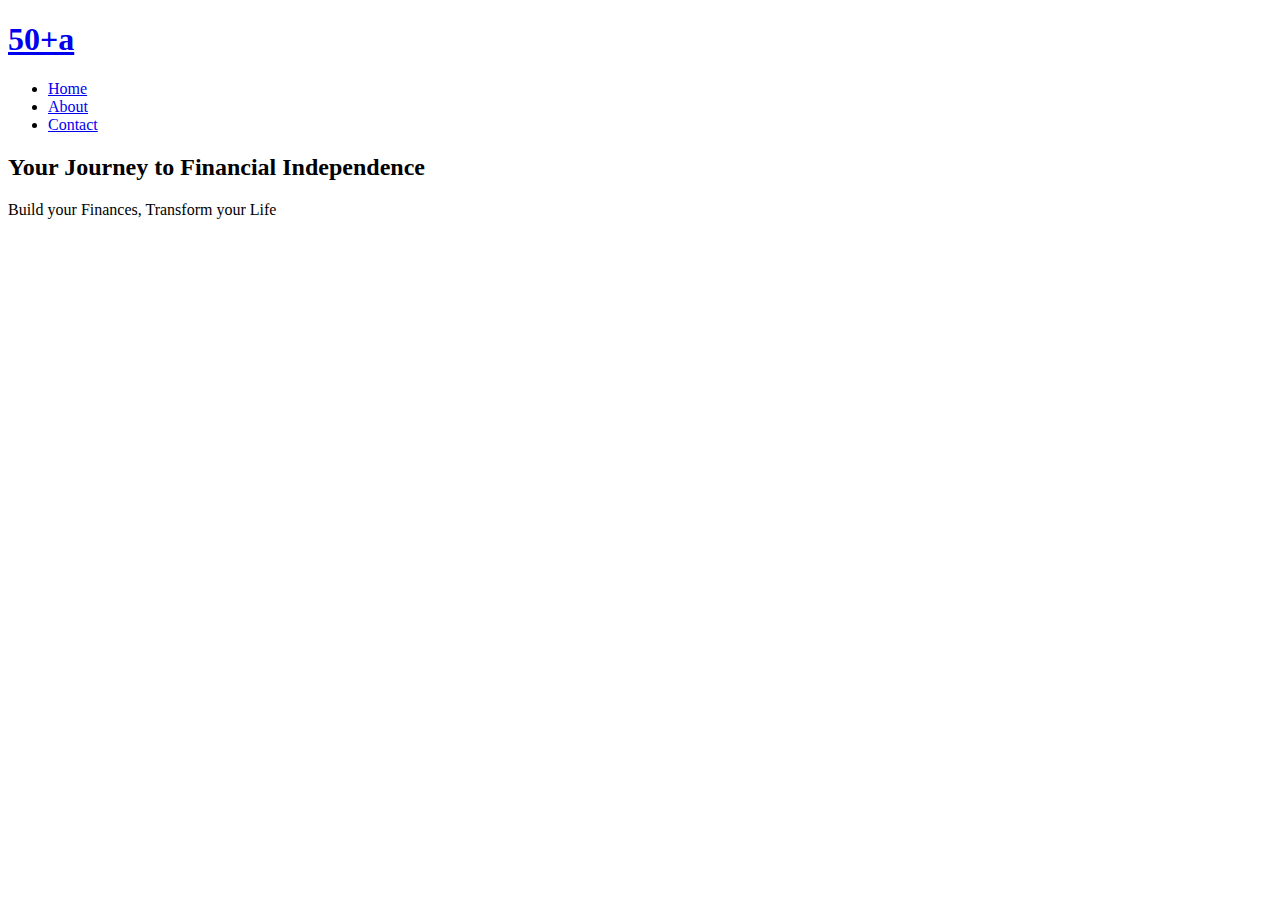
==== jobs.html @ 4b8e1c4f "init" ====
<!DOCTYPE html>
<html lang="en">

<head>
    <meta charset="UTF-8">
    <meta name="viewport" content="width=device-width, initial-scale=1.0">
    <title>50+a</title>

    <link rel="stylesheet" href="./tutorial.css">
    <link rel="stylesheet" href="https://use.fontawesome.com/releases/v5.15.4/css/all.css" integrity="sha384-DyZ88mC6Up2uqS4h/KRgHuoeGwBcD4Ng9SiP4dIRy0EXTlnuz47vAwmeGwVChigm" crossorigin="anonymous"/>
    <link rel="preconnect" href="https://fonts.googleapis.com">
    <link rel="preconnect" href="https://fonts.gstatic.com" crossorigin>
    <link href="https://fonts.googleapis.com/css2?family=Noto+Sans+KR&display=swap" rel="stylesheet">
</head>

<body>

    <nav>
        <div class="container">
            <h1 class="nav-logo"><a href=". /jobs.html"><i class="fas fa-dollar-sign"></i></i>50+a</a></h1>
            <div class="nav-menu">
                <ul class="nav-btn">
                    <li><a href=". /jobs.htm">Home</a></li>
                    <li><a href="#">About</a></li>
                    <li><a href="https://www.trippian.com/" target="_blank">Contact</a></li>
                </ul>
            </div>
        </div>
    </nav>

    <!DOCTYPE html>
<html lang="en">
<head>
    <meta charset="UTF-8">
    <meta http-equiv="X-UA-Compatible" content="IE=edge">
    <meta name="viewport" content="width=device-width, initial-scale=1.0">
    <link rel="stylesheet" href="styles.css">
    <!-- Add other meta tags and stylesheets as needed -->
    <title>Your Webpage Title</title>
</head>
<body>
    <header class="hd">
        <div class="container">
            <h2 class="hd-title">Your Journey to Financial Independence</h2>
            <p class="hd-content">Build your Finances, Transform your Life</p>
        </div>
    </header>
    <!-- Add other content and sections of your webpage here -->
</body>
</html>
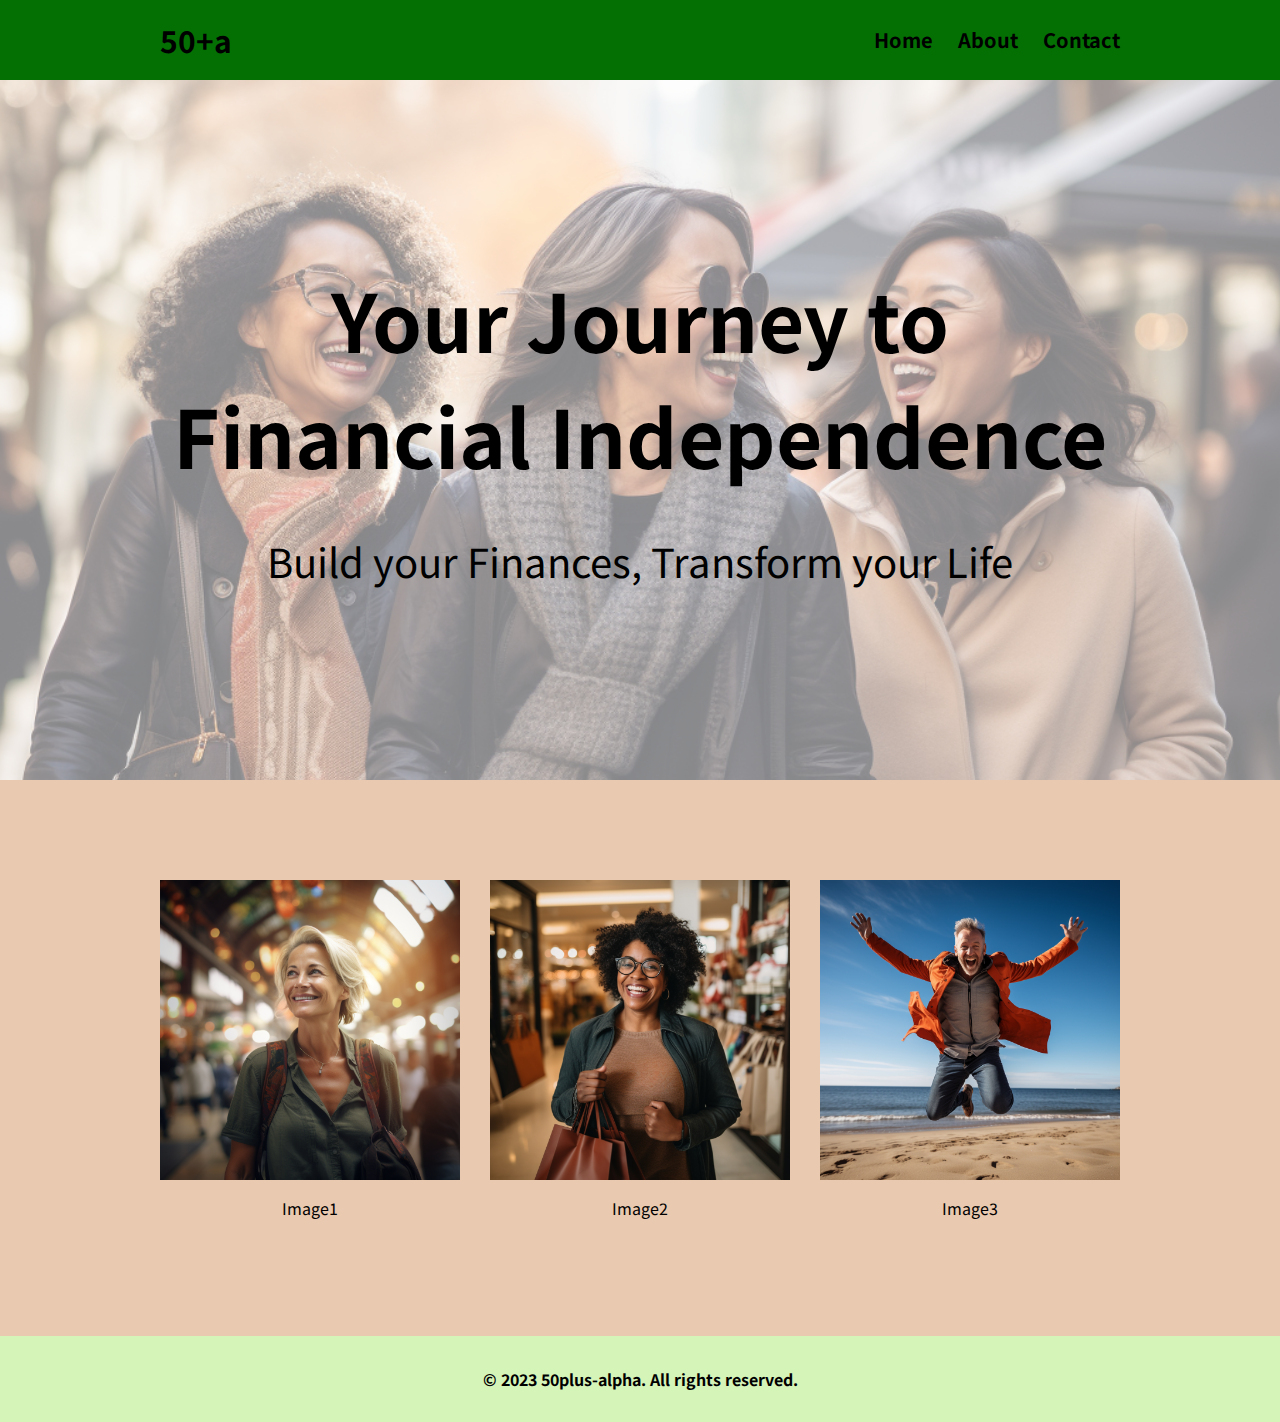
==== commit 6ea5898b: "Initial commit" ====
--- a/jobs.html
+++ b/jobs.html
@@ -4,7 +4,7 @@
 <head>
     <meta charset="UTF-8">
     <meta name="viewport" content="width=device-width, initial-scale=1.0">
-    <title>50+a</title>
+    <title>50plus-alpha</title>
 
     <link rel="stylesheet" href="./tutorial.css">
     <link rel="stylesheet" href="https://use.fontawesome.com/releases/v5.15.4/css/all.css" integrity="sha384-DyZ88mC6Up2uqS4h/KRgHuoeGwBcD4Ng9SiP4dIRy0EXTlnuz47vAwmeGwVChigm" crossorigin="anonymous"/>
@@ -17,10 +17,10 @@
 
     <nav>
         <div class="container">
-            <h1 class="nav-logo"><a href=". /jobs.html"><i class="fas fa-dollar-sign"></i></i>50+a</a></h1>
+            <h1 class="nav-logo"><a href="./jobs.html"><i class="fas fa-dollar-sign"></i>50+a</a></h1>
             <div class="nav-menu">
                 <ul class="nav-btn">
-                    <li><a href=". /jobs.htm">Home</a></li>
+                    <li><a href="./jobs.htm">Home</a></li>
                     <li><a href="#">About</a></li>
                     <li><a href="https://www.trippian.com/" target="_blank">Contact</a></li>
                 </ul>
@@ -28,23 +28,45 @@
         </div>
     </nav>
 
-    <!DOCTYPE html>
-<html lang="en">
-<head>
-    <meta charset="UTF-8">
-    <meta http-equiv="X-UA-Compatible" content="IE=edge">
-    <meta name="viewport" content="width=device-width, initial-scale=1.0">
-    <link rel="stylesheet" href="styles.css">
-    <!-- Add other meta tags and stylesheets as needed -->
-    <title>Your Webpage Title</title>
-</head>
-<body>
     <header class="hd">
         <div class="container">
             <h2 class="hd-title">Your Journey to Financial Independence</h2>
             <p class="hd-content">Build your Finances, Transform your Life</p>
         </div>
     </header>
+
+    <section class="sec">
+        <div class="container">
+            <article class="atc">
+                <div class="card-img">
+                    <img src="./whitewoman50.png" alt="image1">
+                </div>
+                <p>Image1</p>
+            </article>
+
+            <article class="atc">
+                <div class="card-img">
+                    <img src="./blackwoman50.png" alt="image2">
+                </div>
+                <p>Image2</p>
+            </article>
+
+            <article class="atc">
+                <div class="card-img">
+                    <img src="./whitemale50.png" alt="image3">
+                </div>
+                <p>Image3</p>
+            </article>
+        </div>
+    </section>
+    
     <!-- Add other content and sections of your webpage here -->
+
+    <footer class="ft">
+        <div class="container">
+            <p>&copy; 2023 50plus-alpha.  All rights reserved.</p>
+        </div>
+        
+    </footer>
 </body>
-</html>+</html>
--- a/tutorial.css
+++ b/tutorial.css
@@ -0,0 +1,134 @@
+* {
+    box-sizing: border-box;
+}
+
+body {
+    margin: 0;
+    padding: 0;
+    font-family: 'Noto Sans KR', sans-serif;
+}
+
+a:link, a:visited {
+    text-decoration: none;
+    color: black;
+}
+
+.container {
+    width: 960px;
+    margin: 0 auto;
+}
+
+/* Navigation bar */
+nav {
+    height: 80px;
+    background-color: #047004;
+    line-height: 80px;
+}
+
+nav::after {
+    content: "";
+    display: block;
+    clear: both;
+}
+
+.nav-logo {
+    font-size: 30px;
+    float: left;
+    margin: 0;
+}
+
+.nav-menu {
+    float: right;
+}
+
+.nav-btn {
+    list-style-type: none;
+    margin: 0;
+}
+
+ul.nav-btn > li {
+    float: left;
+    margin-left: 25px;
+    font-size: 20px;
+    font-weight: bold;
+}
+
+/* Header */
+.hd {
+    position: relative;
+    height: 700px;
+    text-align: center;
+}
+
+.hd-title {
+    font-size: 80px;
+    margin-top: 0;
+    margin-bottom: 30px;
+    padding-top: 180px;
+}
+
+.hd-content {
+    font-size: 40px;
+}
+
+.hd:before {
+    content: "";
+    display: block;
+    position: absolute;
+    left: 0;
+    top: 0;
+    width: 100%;
+    height: 100%;
+    opacity: 0.5;
+    background-image: url('./threeasian2.png');
+    background-size: cover;
+    background-position: center center;
+    background-repeat: no-repeat;
+}
+
+.hd .container {
+    position: relative;
+    color: black;
+}
+
+/* Section */
+.sec {
+    text-align: center;
+    padding: 100px 0;
+    background-color: #e9c9af;
+}
+
+.sec article {
+    float: left;
+    width: 300px;
+    margin-right: 30px;
+}
+
+.sec article:last-child {
+    margin-right: 0;
+}
+
+.sec article img {
+    width: 100%;
+    height: auto;
+}
+
+.card-img {
+    overflow: hidden;
+    width: 300px;
+    height: 300px;
+}
+
+.sec::after {
+    content: "";
+    display: block;
+    clear: both;
+}
+
+/* footer */
+.ft {
+    padding: 15px;
+    text-align: center; 
+    background-color:#d5f4b8;
+    font-weight: bold;
+}